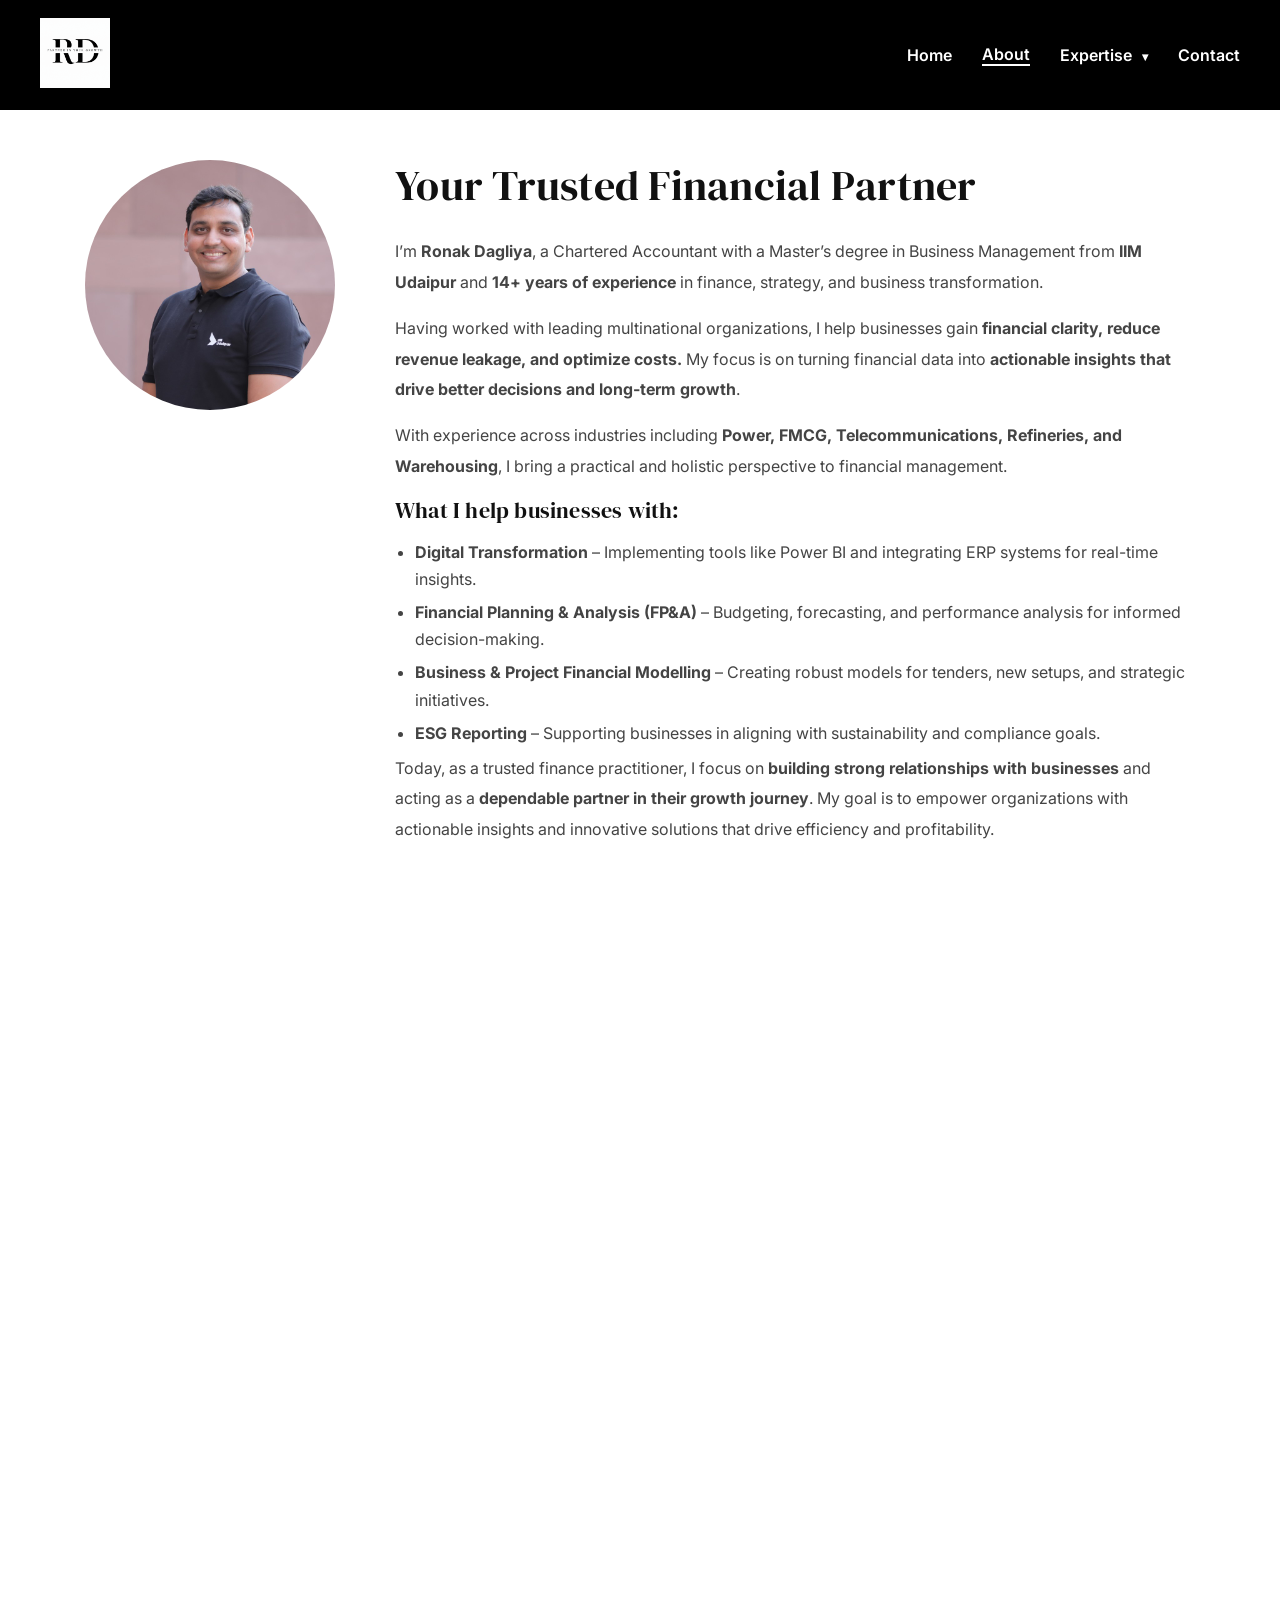
==== about.html @ 9974d331 "initial commit" ====
<!DOCTYPE html>
<html lang="en">
<head>
  <meta charset="UTF-8">

  <!-- Mobile responsiveness -->
  <meta name="viewport" content="width=device-width, initial-scale=1.0">

  <!-- Page Title -->
  <title>About Ronak Dagliya | Chartered Accountant</title>

  <!-- Meta Description -->
  <meta name="description" content="Learn more about Ronak Dagliya, a Chartered Accountant providing taxation, audit, compliance and financial advisory services for businesses and individuals.">

  <!-- Author -->
  <meta name="author" content="Ronak Dagliya">

  <!-- Search Engine Indexing -->
  <meta name="robots" content="index, follow">

  <!-- Open Graph (social media preview) -->
  <meta property="og:title" content="About Ronak Dagliya | Chartered Accountant">
  <meta property="og:description" content="Know more about Chartered Accountant Ronak Dagliya, his expertise, experience and professional financial advisory services.">
  <meta property="og:type" content="website">
  <meta property="og:url" content="https://caronakdagliya.com">
  <meta property="og:image" content="https://ronak-dagliya.netlify.app/logo.png">
  <meta property="og:image:width" content="1200">
  <meta property="og:image:height" content="630">

  <!-- Fonts -->
  <link href="https://fonts.googleapis.com/css2?family=DM+Serif+Display&family=Inter:wght@400;500;600&display=swap" rel="stylesheet">

  <!-- Page Styles -->
  <link rel="stylesheet" href="about.css">
</head>

<body>

<!-- NAVBAR -->
<nav class="navbar">
  <ul class="nav-list">
    <li class="brand">
      <a href="index.html"><img src="logo.png" alt="Logo"></a>
    </li>
    <li class="nav-item"><a href="index.html">Home</a></li>
    <li class="nav-item active">About</li>

    <li class="nav-item dropdown">
      <a href="expertise.html" class="dropdown-toggle">
        Expertise <span class="arrow">▾</span>
      </a>
      <ul class="dropdown-menu">
        <li><a href="BusinessDashboard.html">Business Dashboards</a></li>
        <li><a href="FinancialModelling.html">Financial Modelling</a></li>
        <li><a href="BusinessParterning.html">Business Partnering</a></li>
        <li><a href="BPO.html">Business Process Outsourcing</a></li>
        <li><a href="Project.html">Project Management</a></li>
      </ul>
    </li>

    <li class="nav-item"><a href="contact.html">Contact</a></li>
  </ul>
</nav>


<main class="container">

  <!-- ABOUT -->
  <section class="about-wrapper">
    <div class="about-photo">
      <img src="profilepic.jpg" alt="Profile">
    </div>

    <div class="about-text">
      <h2>Your Trusted Financial Partner</h2>
      <p>I’m <b>Ronak Dagliya</b>, a Chartered Accountant with a Master’s degree in Business Management from <b>IIM Udaipur</b> and <b>14+ years of experience</b> in finance, strategy, and business transformation.</p>
      <p>Having worked with leading multinational organizations, I help businesses gain <b>financial clarity, reduce revenue leakage, and optimize costs.</b> My focus is on turning financial data into <b>actionable insights that drive better decisions and long-term growth</b>.</p>
      <p>With experience across industries including <b>Power, FMCG, Telecommunications, Refineries, and Warehousing</b>, I bring a practical and holistic perspective to financial management.</p>
      <p></p>
      <h3>What I help businesses with:</h3>
      <ul class="about-list">
        <li><b>Digital Transformation</b> – Implementing tools like Power BI and integrating ERP systems for real-time insights.</li>
        <li><b>Financial Planning & Analysis (FP&A)</b> – Budgeting, forecasting, and performance analysis for informed decision-making.</li>
        <li><b>Business & Project Financial Modelling</b> – Creating robust models for tenders, new setups, and strategic initiatives.</li>
        <li><b>ESG Reporting</b> – Supporting businesses in aligning with sustainability and compliance goals.</li>
      </ul>
      <p>Today, as a trusted finance practitioner, I focus on <b>building strong relationships with businesses</b> and acting as a <b>dependable partner in their growth journey</b>. My goal is to empower organizations with actionable insights and innovative solutions that drive efficiency and profitability.</p>

    </div>
  </section>

  <!-- EDUCATION -->
<section class="journey-block">

<h2>Education</h2>

<div class="journey-cards">

<div class="journey-card">
<h3>Chartered Accountant</h3>
<span>2008 – 2011</span>
<p>Taxation, audit and accounting.</p>
</div>

<div class="journey-card">
<h3>MBA — IIM Udaipur</h3>
<span>2022-2024</span>
<p>Strategy, leadership and decision-making.</p>
</div>

<div class="journey-card">
<h3>CPA</h3>
<span>Ongoing</span>
<p>US taxation, auditing and accounting.</p>
</div>

<div class="journey-card">
<h3>Continuous Learning</h3>
<span>Ongoing</span>
<p>Upskilling in advisory, finance and digital tools.</p>
</div>

</div>

</section>


<!-- PROFESSIONAL JOURNEY -->
<section class="journey-block">

<h2>Professional Journey</h2>

<div class="journey-cards">

<div class="journey-card">
<h3>PwC</h3>
<span>Early Career: 2008 - 2012</span>
<p>Audits - Statutory, SOX, Foreign reportings</p>
</div>

<div class="journey-card">
<h3>L&T</h3>
<span>2012 - 2016</span>
<p>MIS, project management, AR, Treasury</p>
</div>

<div class="journey-card">
<h3>Secure Meters</h3>
<span>2016 - 2025</span>
<p>Business Partnering, MIS and Treasury</p>
</div>

<div class="journey-card">
<h3>BG Advisors</h3>
<span>Nov 2025 – Present</span>
<p>Partnered advisory practice supporting businesses</p>
</div>

</div>

</section>

</main>

<footer class="site-footer">
  <p>© 2026 Ronak Dagliya | Chartered Accountants</p>
  <p>Udaipur, Rajasthan</p>
</footer>


</body>
</html>
---- about.css ----
/* RESET */
* {
  margin: 0;
  padding: 0;
  box-sizing: border-box;
}

html, body {
  width: 100%;
  height: 100%;
  overflow-x: hidden;
}

body {
  display: flex;
  flex-direction: column;
  font-family: "Inter", sans-serif;
  background:#ffffff;
}


/* ================= TYPOGRAPHY ================= */

h1{
font-family:"DM Serif Display", serif;
font-weight:400;
letter-spacing:.3px;
line-height:1.15;
margin-bottom:18px;
}

h2{
font-family:"DM Serif Display", serif;
font-weight:400;
letter-spacing:.25px;
line-height:1.2;
font-size:32px;
margin-bottom:24px;
color:#111111;
}

h3{
font-family:"DM Serif Display", serif;
font-weight:400;
letter-spacing:.2px;
line-height:1.25;
font-size:22px;
margin-bottom:14px;
color:#111111;
}


/* NAVBAR */
.navbar {
  width: 100%;
  background: #000;
  position: sticky;
  top: 0;
  z-index: 9999;
}

.nav-list {
  width: 100%;
  display: flex;
  align-items: center;
  gap: 30px;
  padding: 18px 40px;
  list-style: none;
}

.brand { margin-right: auto; }
.brand img { height: 70px; }

.nav-item {
  color: #fff;
  font-weight: 600;
}

.nav-item a {
  color: inherit;
  text-decoration: none;
}

.nav-item.active {
  border-bottom: 2px solid #fff;
}


/* DROPDOWN */
.dropdown { position: relative; }

.arrow {
  margin-left: 6px;
  font-size: 12px;
  transition: transform 0.3s ease;
}

.dropdown-menu {
  position: absolute;
  top: 100%;
  left: 0;
  background: #000;
  list-style: none;
  padding: 8px 0;
  min-width: 260px;
  border-radius: 6px;
  box-shadow: 0 15px 40px rgba(0,0,0,0.4);
  opacity: 0;
  visibility: hidden;
  transform: translateY(10px);
  transition: all 0.25s ease;
}

.dropdown-menu li a {
  display: block;
  padding: 12px 20px;
  font-size: 13px;
  color: #fff;
}

.dropdown-menu li a:hover {
  background: rgba(255,255,255,0.1);
}

.dropdown:hover .dropdown-menu {
  opacity: 1;
  visibility: visible;
  transform: translateY(0);
}

.dropdown:hover .arrow {
  transform: rotate(180deg);
}


/* MAIN */
.container {
  flex: 1;
  width: 100%;
  max-width: 1250px;
  margin: auto;
  padding: 0 40px;
}


/* ABOUT */

.about-wrapper{
max-width:1150px;
margin:50px auto;
display:flex;
gap:60px;
align-items:flex-start;
padding:0 20px;
}

.about-photo{
flex-shrink:0;
}

.about-photo img{
width:250px;
height:250px;
border-radius:50%;
object-fit:cover;
}

.about-text h2{
font-size:42px;
margin-bottom:26px;
}

.about-text {
  flex: 1;
}

.about-text p {
  font-size: 16px;
  line-height: 1.9;
  color: #444;
  margin-bottom: 16px;
}

.about-list {
  margin-top: 12px;
  padding-left: 20px;
}

.about-list li {
  font-size: 16px;
  line-height: 1.7;
  color: #444;
  margin-bottom: 6px;
}


/* TIMELINE */

.journey-block {
  max-width: 950px;
  margin: 60px auto;
  text-align: center;
}

.timeline-loop {
  position: relative;
  min-height: 150px;
}

.step {
  position: absolute;
  inset: 0;
  opacity: 0;
  transform: translateX(40px);
  transition: all 0.6s ease;
  background: #fff;
  border-radius: 10px;
  padding: 18px;
}

.step.active {
  opacity: 1;
  transform: translateX(0);
  position: relative;
}

.step.left {
  transform: translateX(-40px);
}

.step h3 {
  font-size:20px;
}

.step span {
  font-size: 13px;
  color: #6B7280;
}


/* PROGRESS BARS */

.progress-bars {
  display: flex;
  justify-content: center;
  gap: 8px;
  margin-top: 14px;
}

.bar {
  width: 10px;
  height: 4px;
  background: #CBD5E1;
  border-radius: 3px;
  cursor: pointer;
  transition: all 0.3s ease;
}

.bar.active {
  background: #0B2C4D;
  width: 25px;
}


/* FOOTER */

.site-footer {
  width: 100%;
  background: #000;
  color: #fff;
  text-align: center;
  padding: 20px;
}


/* ================= JOURNEY CARDS ================= */

.journey-block{
max-width:1100px;
margin:60px auto;
padding:0 20px;
}

.journey-block h2{
text-align:center;
margin-bottom:30px;
}

.journey-cards{
display:flex;
justify-content:center;
gap:24px;
flex-wrap:wrap;
}

.journey-card{

background:#1f2937;

color:#ffffff;

padding:24px;

border-radius:12px;

width:230px;

text-align:center;

box-shadow:0 8px 20px rgba(0,0,0,0.25);

transition:transform 0.25s ease, box-shadow 0.25s ease;

}

.journey-card:hover{

transform:translateY(-6px);

box-shadow:0 14px 30px rgba(0,0,0,0.35);

}

.journey-card h3{

font-size:20px;
margin-bottom:8px;
color:#ffffff;

}

.journey-card span{

display:block;
font-size:13px;
color:#9CA3AF;
margin-bottom:10px;

}

.journey-card p{

font-size:14px;
line-height:1.6;
color:#E5E7EB;

}


/* ================= RESPONSIVE ================= */

@media (max-width: 900px){

.about-text h2{
font-size:34px;
}

h2{
font-size:28px;
}

h3{
font-size:20px;
}

}

@media (max-width: 600px){

.about-text h2{
font-size:28px;
}

h2{
font-size:24px;
}

h3{
font-size:18px;
}

}

@media (max-width: 420px){

.about-text h2{
font-size:24px;
}

h2{
font-size:22px;
}

}
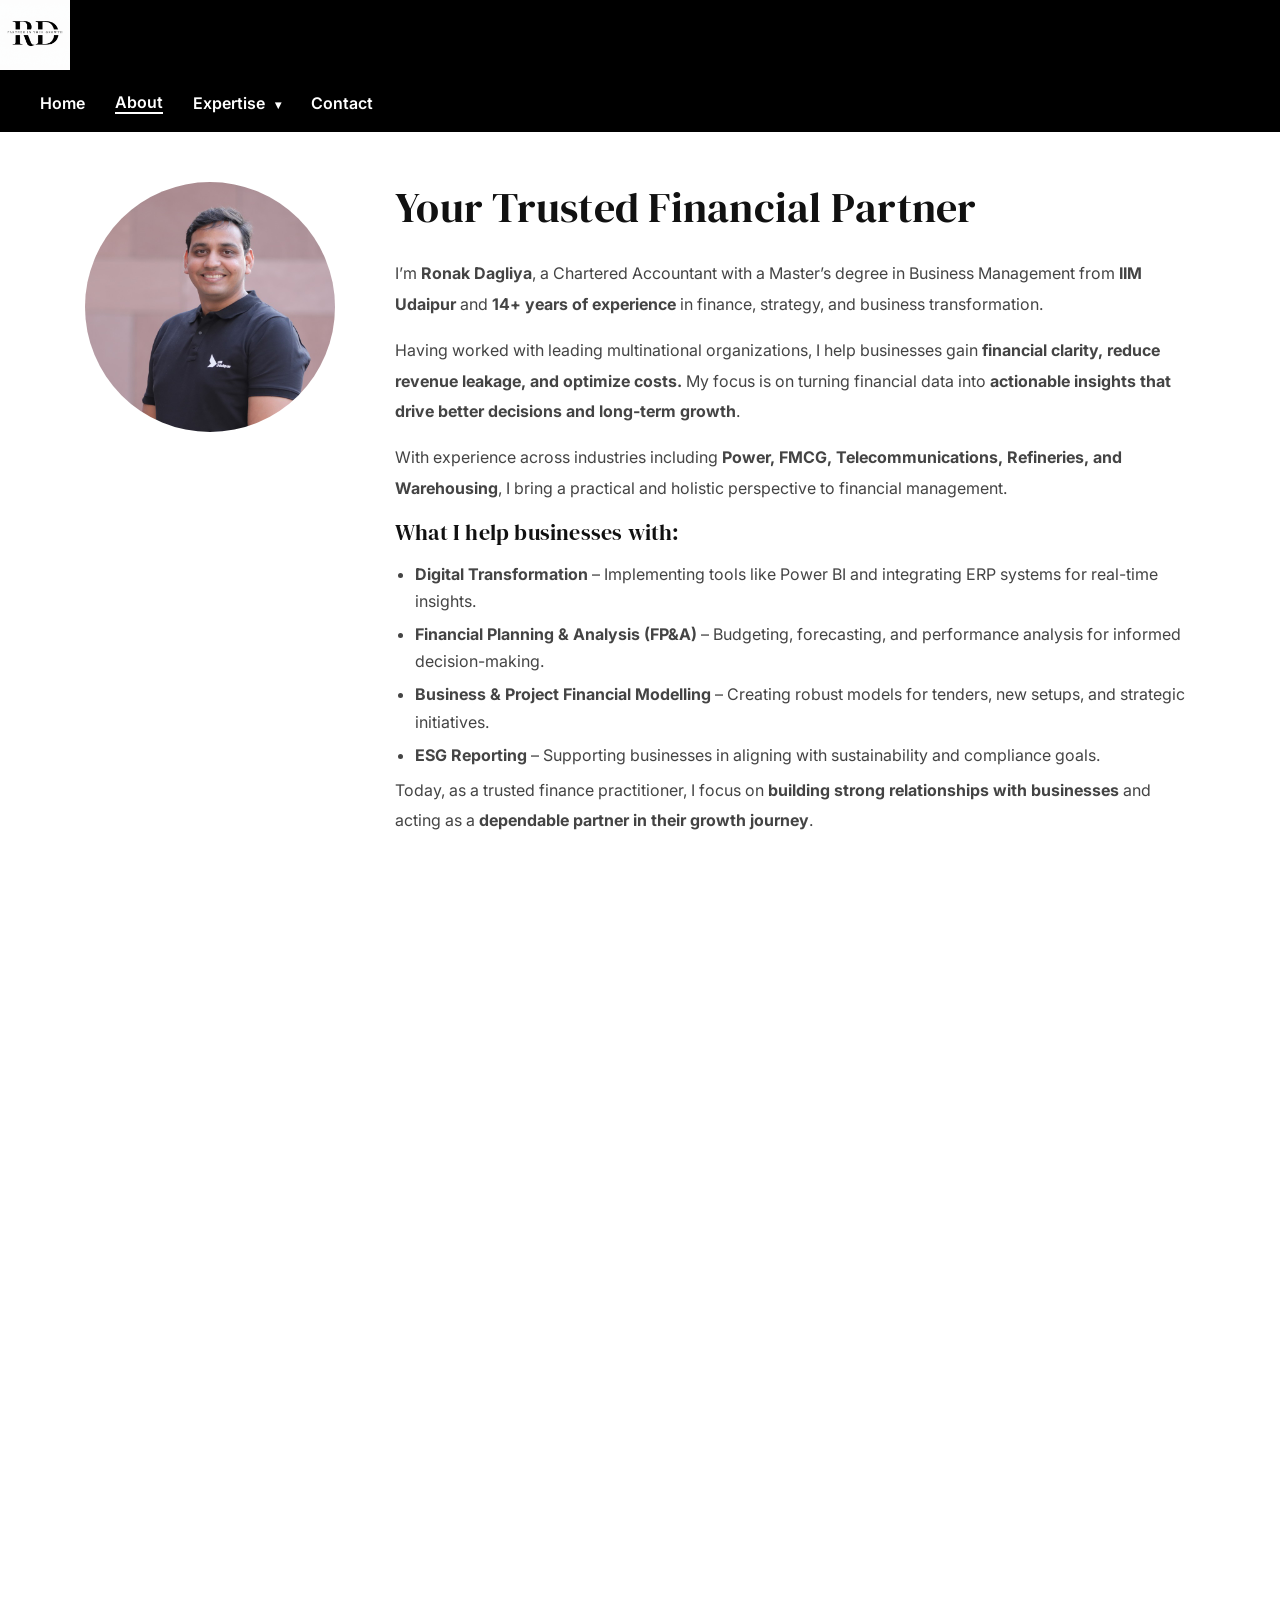
==== commit dfd422cb: "hamburger menu" ====
--- a/about.html
+++ b/about.html
@@ -3,34 +3,24 @@
 <head>
   <meta charset="UTF-8">
 
-  <!-- Mobile responsiveness -->
   <meta name="viewport" content="width=device-width, initial-scale=1.0">
 
-  <!-- Page Title -->
   <title>About Ronak Dagliya | Chartered Accountant</title>
 
-  <!-- Meta Description -->
   <meta name="description" content="Learn more about Ronak Dagliya, a Chartered Accountant providing taxation, audit, compliance and financial advisory services for businesses and individuals.">
 
-  <!-- Author -->
   <meta name="author" content="Ronak Dagliya">
 
-  <!-- Search Engine Indexing -->
   <meta name="robots" content="index, follow">
 
-  <!-- Open Graph (social media preview) -->
   <meta property="og:title" content="About Ronak Dagliya | Chartered Accountant">
   <meta property="og:description" content="Know more about Chartered Accountant Ronak Dagliya, his expertise, experience and professional financial advisory services.">
   <meta property="og:type" content="website">
   <meta property="og:url" content="https://caronakdagliya.com">
   <meta property="og:image" content="https://ronak-dagliya.netlify.app/logo.png">
-  <meta property="og:image:width" content="1200">
-  <meta property="og:image:height" content="630">
 
-  <!-- Fonts -->
   <link href="https://fonts.googleapis.com/css2?family=DM+Serif+Display&family=Inter:wght@400;500;600&display=swap" rel="stylesheet">
 
-  <!-- Page Styles -->
   <link rel="stylesheet" href="about.css">
 </head>
 
@@ -38,17 +28,26 @@
 
 <!-- NAVBAR -->
 <nav class="navbar">
-  <ul class="nav-list">
-    <li class="brand">
-      <a href="index.html"><img src="logo.png" alt="Logo"></a>
-    </li>
+
+  <!-- LOGO -->
+  <div class="brand">
+    <a href="index.html"><img src="logo.png" alt="Logo"></a>
+  </div>
+
+  <!-- HAMBURGER -->
+  <div class="menu-toggle" onclick="toggleMenu()">☰</div>
+
+  <!-- NAV ITEMS -->
+  <ul class="nav-list" id="navMenu">
+
     <li class="nav-item"><a href="index.html">Home</a></li>
     <li class="nav-item active">About</li>
 
     <li class="nav-item dropdown">
-      <a href="expertise.html" class="dropdown-toggle">
+      <a href="expertise.html">
         Expertise <span class="arrow">▾</span>
       </a>
+
       <ul class="dropdown-menu">
         <li><a href="BusinessDashboard.html">Business Dashboards</a></li>
         <li><a href="FinancialModelling.html">Financial Modelling</a></li>
@@ -59,6 +58,7 @@
     </li>
 
     <li class="nav-item"><a href="contact.html">Contact</a></li>
+
   </ul>
 </nav>
 
@@ -73,94 +73,99 @@
 
     <div class="about-text">
       <h2>Your Trusted Financial Partner</h2>
+
       <p>I’m <b>Ronak Dagliya</b>, a Chartered Accountant with a Master’s degree in Business Management from <b>IIM Udaipur</b> and <b>14+ years of experience</b> in finance, strategy, and business transformation.</p>
+
       <p>Having worked with leading multinational organizations, I help businesses gain <b>financial clarity, reduce revenue leakage, and optimize costs.</b> My focus is on turning financial data into <b>actionable insights that drive better decisions and long-term growth</b>.</p>
+
       <p>With experience across industries including <b>Power, FMCG, Telecommunications, Refineries, and Warehousing</b>, I bring a practical and holistic perspective to financial management.</p>
-      <p></p>
+
       <h3>What I help businesses with:</h3>
+
       <ul class="about-list">
         <li><b>Digital Transformation</b> – Implementing tools like Power BI and integrating ERP systems for real-time insights.</li>
         <li><b>Financial Planning & Analysis (FP&A)</b> – Budgeting, forecasting, and performance analysis for informed decision-making.</li>
         <li><b>Business & Project Financial Modelling</b> – Creating robust models for tenders, new setups, and strategic initiatives.</li>
         <li><b>ESG Reporting</b> – Supporting businesses in aligning with sustainability and compliance goals.</li>
       </ul>
-      <p>Today, as a trusted finance practitioner, I focus on <b>building strong relationships with businesses</b> and acting as a <b>dependable partner in their growth journey</b>. My goal is to empower organizations with actionable insights and innovative solutions that drive efficiency and profitability.</p>
+
+      <p>Today, as a trusted finance practitioner, I focus on <b>building strong relationships with businesses</b> and acting as a <b>dependable partner in their growth journey</b>.</p>
 
     </div>
   </section>
 
+
   <!-- EDUCATION -->
-<section class="journey-block">
+  <section class="journey-block">
+    <h2>Education</h2>
 
-<h2>Education</h2>
+    <div class="journey-cards">
 
-<div class="journey-cards">
+      <div class="journey-card">
+        <h3>Chartered Accountant</h3>
+        <span>2008 – 2011</span>
+        <p>Taxation, audit and accounting.</p>
+      </div>
 
-<div class="journey-card">
-<h3>Chartered Accountant</h3>
-<span>2008 – 2011</span>
-<p>Taxation, audit and accounting.</p>
-</div>
+      <div class="journey-card">
+        <h3>MBA — IIM Udaipur</h3>
+        <span>2022-2024</span>
+        <p>Strategy, leadership and decision-making.</p>
+      </div>
 
-<div class="journey-card">
-<h3>MBA — IIM Udaipur</h3>
-<span>2022-2024</span>
-<p>Strategy, leadership and decision-making.</p>
-</div>
+      <div class="journey-card">
+        <h3>CPA</h3>
+        <span>Ongoing</span>
+        <p>US taxation, auditing and accounting.</p>
+      </div>
 
-<div class="journey-card">
-<h3>CPA</h3>
-<span>Ongoing</span>
-<p>US taxation, auditing and accounting.</p>
-</div>
+      <div class="journey-card">
+        <h3>Continuous Learning</h3>
+        <span>Ongoing</span>
+        <p>Upskilling in advisory, finance and digital tools.</p>
+      </div>
 
-<div class="journey-card">
-<h3>Continuous Learning</h3>
-<span>Ongoing</span>
-<p>Upskilling in advisory, finance and digital tools.</p>
-</div>
-
-</div>
-
-</section>
+    </div>
+  </section>
 
 
-<!-- PROFESSIONAL JOURNEY -->
-<section class="journey-block">
+  <!-- PROFESSIONAL JOURNEY -->
+  <section class="journey-block">
 
-<h2>Professional Journey</h2>
+    <h2>Professional Journey</h2>
 
-<div class="journey-cards">
+    <div class="journey-cards">
 
-<div class="journey-card">
-<h3>PwC</h3>
-<span>Early Career: 2008 - 2012</span>
-<p>Audits - Statutory, SOX, Foreign reportings</p>
-</div>
+      <div class="journey-card">
+        <h3>PwC</h3>
+        <span>Early Career: 2008 - 2012</span>
+        <p>Audits - Statutory, SOX, Foreign reportings</p>
+      </div>
 
-<div class="journey-card">
-<h3>L&T</h3>
-<span>2012 - 2016</span>
-<p>MIS, project management, AR, Treasury</p>
-</div>
+      <div class="journey-card">
+        <h3>L&T</h3>
+        <span>2012 - 2016</span>
+        <p>MIS, project management, AR, Treasury</p>
+      </div>
 
-<div class="journey-card">
-<h3>Secure Meters</h3>
-<span>2016 - 2025</span>
-<p>Business Partnering, MIS and Treasury</p>
-</div>
+      <div class="journey-card">
+        <h3>Secure Meters</h3>
+        <span>2016 - 2025</span>
+        <p>Business Partnering, MIS and Treasury</p>
+      </div>
 
-<div class="journey-card">
-<h3>BG Advisors</h3>
-<span>Nov 2025 – Present</span>
-<p>Partnered advisory practice supporting businesses</p>
-</div>
+      <div class="journey-card">
+        <h3>BG Advisors</h3>
+        <span>Nov 2025 – Present</span>
+        <p>Partnered advisory practice supporting businesses</p>
+      </div>
 
-</div>
+    </div>
 
-</section>
+  </section>
 
 </main>
+
 
 <footer class="site-footer">
   <p>© 2026 Ronak Dagliya | Chartered Accountants</p>
@@ -168,5 +173,12 @@
 </footer>
 
 
+<!-- JS -->
+<script>
+function toggleMenu(){
+  document.getElementById("navMenu").classList.toggle("active");
+}
+</script>
+
 </body>
-</html>
+</html>
--- a/about.css
+++ b/about.css
@@ -391,4 +391,94 @@
 font-size:22px;
 }
 
+}
+
+@media (max-width: 768px) {
+
+  .about-wrapper {
+    flex-direction: column;
+    align-items: center;
+    text-align: center;
+  }
+
+  .about-photo img {
+    width: 180px;
+    height: 180px;
+  }
+
+  .about-text {
+    width: 100%;
+  }
+
+}
+
+/* =========================
+MOBILE HAMBURGER MENU (SAFE)
+========================= */
+
+@media (max-width:768px){
+
+/* navbar stays same height */
+.navbar{
+position:relative;
+}
+
+/* show hamburger */
+.menu-toggle{
+display:block;
+position:absolute;
+right:20px;
+top:50%;
+transform:translateY(-50%);
+font-size:26px;
+color:#fff;
+cursor:pointer;
+}
+
+/* hide menu initially */
+.nav-list{
+display:none;
+flex-direction:column;
+background:#000;
+position:absolute;
+top:100%;
+left:0;
+width:100%;
+padding:20px 0;
+text-align:center;
+}
+
+/* show on click */
+.nav-list.active{
+display:flex;
+}
+
+/* keep spacing clean */
+.nav-item{
+width:100%;
+padding:10px 0;
+}
+
+/* disable hover dropdown on mobile */
+.dropdown:hover .dropdown-menu{
+display:none;
+}
+
+/* hide submenu (we’ll fix later if needed) */
+.dropdown-menu{
+display:none;
+}
+
+}
+
+.menu-toggle{
+display:none;
+}
+
+@media (max-width:768px){
+
+.menu-toggle{
+display:block;
+}
+
 }
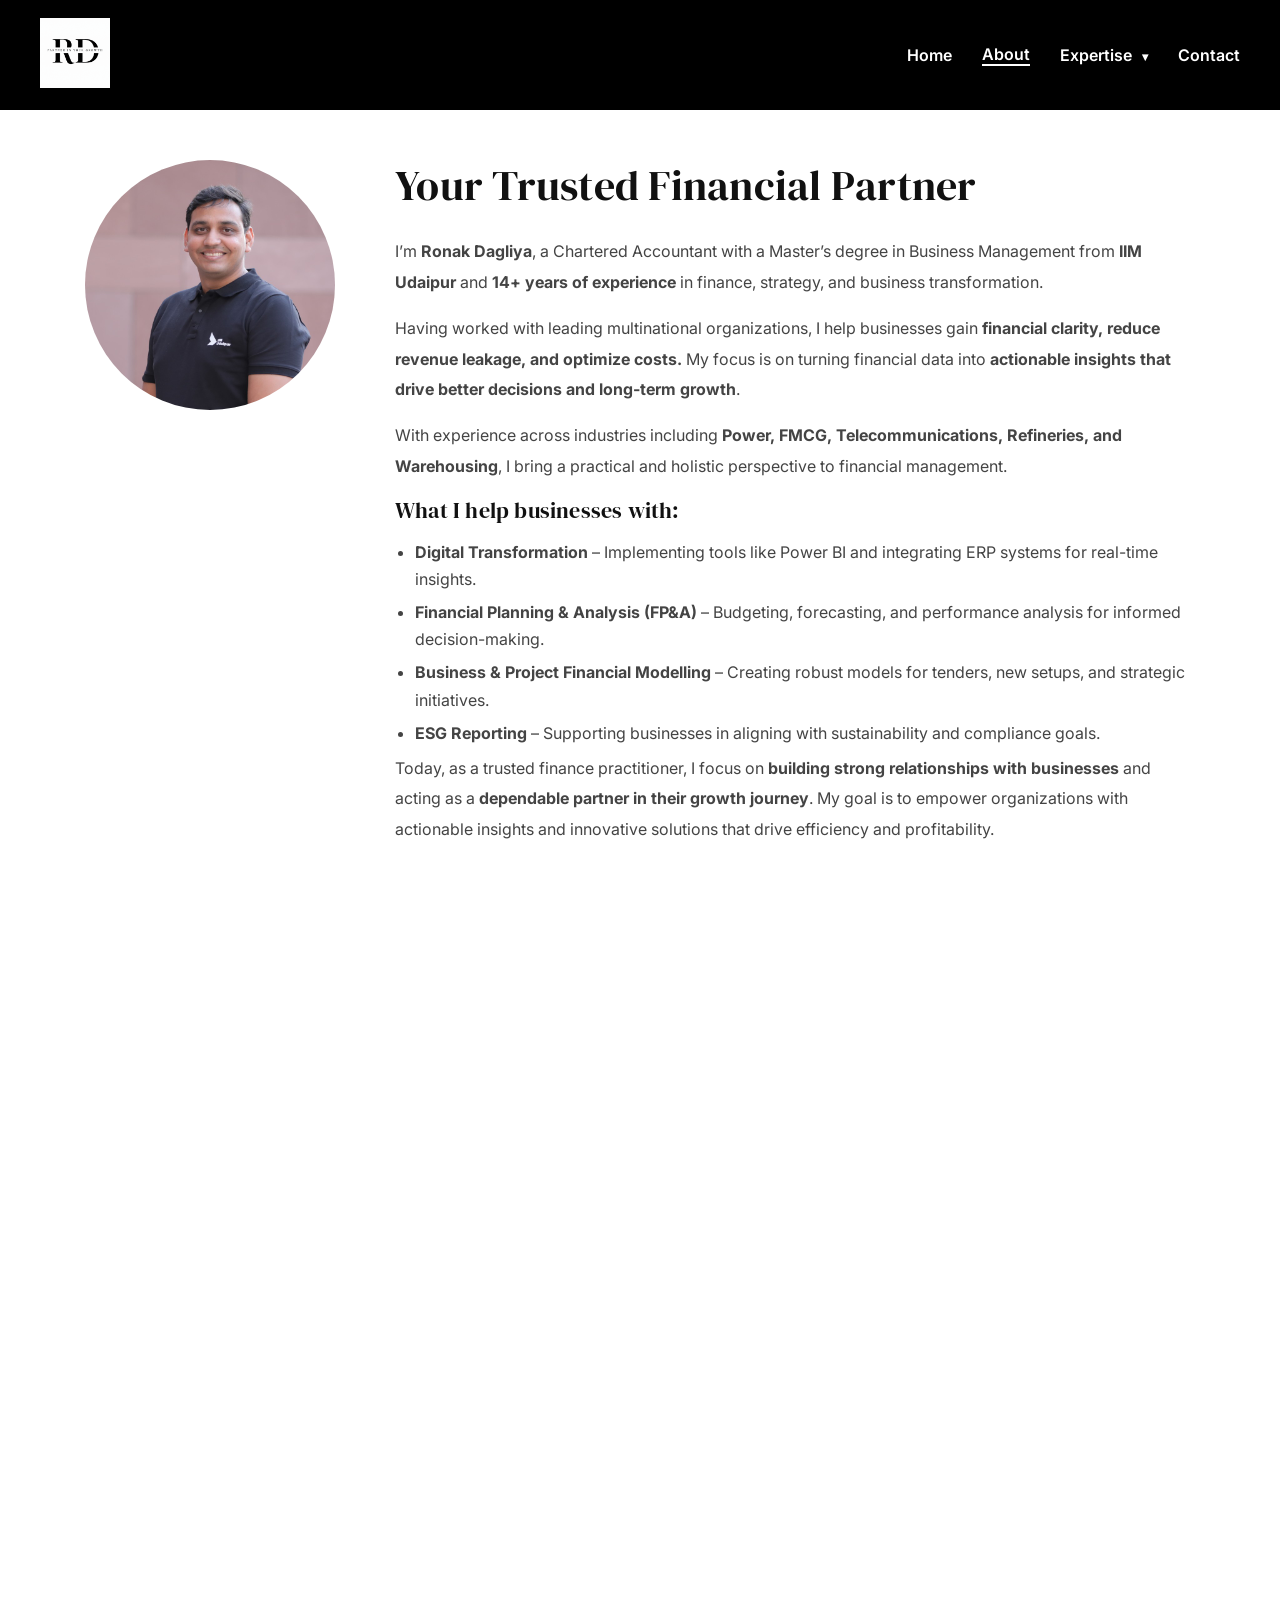
==== commit 877db78a: "hamburger menu applied in monile resolution" ====
--- a/about.html
+++ b/about.html
@@ -3,24 +3,34 @@
 <head>
   <meta charset="UTF-8">
 
+  <!-- Mobile responsiveness -->
   <meta name="viewport" content="width=device-width, initial-scale=1.0">
 
+  <!-- Page Title -->
   <title>About Ronak Dagliya | Chartered Accountant</title>
 
+  <!-- Meta Description -->
   <meta name="description" content="Learn more about Ronak Dagliya, a Chartered Accountant providing taxation, audit, compliance and financial advisory services for businesses and individuals.">
 
+  <!-- Author -->
   <meta name="author" content="Ronak Dagliya">
 
+  <!-- Search Engine Indexing -->
   <meta name="robots" content="index, follow">
 
+  <!-- Open Graph (social media preview) -->
   <meta property="og:title" content="About Ronak Dagliya | Chartered Accountant">
   <meta property="og:description" content="Know more about Chartered Accountant Ronak Dagliya, his expertise, experience and professional financial advisory services.">
   <meta property="og:type" content="website">
   <meta property="og:url" content="https://caronakdagliya.com">
   <meta property="og:image" content="https://ronak-dagliya.netlify.app/logo.png">
+  <meta property="og:image:width" content="1200">
+  <meta property="og:image:height" content="630">
 
+  <!-- Fonts -->
   <link href="https://fonts.googleapis.com/css2?family=DM+Serif+Display&family=Inter:wght@400;500;600&display=swap" rel="stylesheet">
 
+  <!-- Page Styles -->
   <link rel="stylesheet" href="about.css">
 </head>
 
@@ -28,26 +38,17 @@
 
 <!-- NAVBAR -->
 <nav class="navbar">
-
-  <!-- LOGO -->
-  <div class="brand">
-    <a href="index.html"><img src="logo.png" alt="Logo"></a>
-  </div>
-
-  <!-- HAMBURGER -->
-  <div class="menu-toggle" onclick="toggleMenu()">☰</div>
-
-  <!-- NAV ITEMS -->
   <ul class="nav-list" id="navMenu">
-
+    <li class="brand">
+      <a href="index.html"><img src="logo.png" alt="Logo"></a>
+    </li>
     <li class="nav-item"><a href="index.html">Home</a></li>
     <li class="nav-item active">About</li>
 
     <li class="nav-item dropdown">
-      <a href="expertise.html">
+      <a href="expertise.html" class="dropdown-toggle">
         Expertise <span class="arrow">▾</span>
       </a>
-
       <ul class="dropdown-menu">
         <li><a href="BusinessDashboard.html">Business Dashboards</a></li>
         <li><a href="FinancialModelling.html">Financial Modelling</a></li>
@@ -58,8 +59,8 @@
     </li>
 
     <li class="nav-item"><a href="contact.html">Contact</a></li>
-
   </ul>
+  <div class="menu-toggle" onclick="toggleMenu()">☰</div>
 </nav>
 
 
@@ -73,112 +74,105 @@
 
     <div class="about-text">
       <h2>Your Trusted Financial Partner</h2>
-
       <p>I’m <b>Ronak Dagliya</b>, a Chartered Accountant with a Master’s degree in Business Management from <b>IIM Udaipur</b> and <b>14+ years of experience</b> in finance, strategy, and business transformation.</p>
-
       <p>Having worked with leading multinational organizations, I help businesses gain <b>financial clarity, reduce revenue leakage, and optimize costs.</b> My focus is on turning financial data into <b>actionable insights that drive better decisions and long-term growth</b>.</p>
-
       <p>With experience across industries including <b>Power, FMCG, Telecommunications, Refineries, and Warehousing</b>, I bring a practical and holistic perspective to financial management.</p>
-
+      <p></p>
       <h3>What I help businesses with:</h3>
-
       <ul class="about-list">
         <li><b>Digital Transformation</b> – Implementing tools like Power BI and integrating ERP systems for real-time insights.</li>
         <li><b>Financial Planning & Analysis (FP&A)</b> – Budgeting, forecasting, and performance analysis for informed decision-making.</li>
         <li><b>Business & Project Financial Modelling</b> – Creating robust models for tenders, new setups, and strategic initiatives.</li>
         <li><b>ESG Reporting</b> – Supporting businesses in aligning with sustainability and compliance goals.</li>
       </ul>
-
-      <p>Today, as a trusted finance practitioner, I focus on <b>building strong relationships with businesses</b> and acting as a <b>dependable partner in their growth journey</b>.</p>
+      <p>Today, as a trusted finance practitioner, I focus on <b>building strong relationships with businesses</b> and acting as a <b>dependable partner in their growth journey</b>. My goal is to empower organizations with actionable insights and innovative solutions that drive efficiency and profitability.</p>
 
     </div>
   </section>
 
+  <!-- EDUCATION -->
+<section class="journey-block">
 
-  <!-- EDUCATION -->
-  <section class="journey-block">
-    <h2>Education</h2>
+<h2>Education</h2>
 
-    <div class="journey-cards">
+<div class="journey-cards">
 
-      <div class="journey-card">
-        <h3>Chartered Accountant</h3>
-        <span>2008 – 2011</span>
-        <p>Taxation, audit and accounting.</p>
-      </div>
+<div class="journey-card">
+<h3>Chartered Accountant</h3>
+<span>2008 – 2011</span>
+<p>Taxation, audit and accounting.</p>
+</div>
 
-      <div class="journey-card">
-        <h3>MBA — IIM Udaipur</h3>
-        <span>2022-2024</span>
-        <p>Strategy, leadership and decision-making.</p>
-      </div>
+<div class="journey-card">
+<h3>MBA — IIM Udaipur</h3>
+<span>2022-2024</span>
+<p>Strategy, leadership and decision-making.</p>
+</div>
 
-      <div class="journey-card">
-        <h3>CPA</h3>
-        <span>Ongoing</span>
-        <p>US taxation, auditing and accounting.</p>
-      </div>
+<div class="journey-card">
+<h3>CPA</h3>
+<span>Ongoing</span>
+<p>US taxation, auditing and accounting.</p>
+</div>
 
-      <div class="journey-card">
-        <h3>Continuous Learning</h3>
-        <span>Ongoing</span>
-        <p>Upskilling in advisory, finance and digital tools.</p>
-      </div>
+<div class="journey-card">
+<h3>Continuous Learning</h3>
+<span>Ongoing</span>
+<p>Upskilling in advisory, finance and digital tools.</p>
+</div>
 
-    </div>
-  </section>
+</div>
+
+</section>
 
 
-  <!-- PROFESSIONAL JOURNEY -->
-  <section class="journey-block">
+<!-- PROFESSIONAL JOURNEY -->
+<section class="journey-block">
 
-    <h2>Professional Journey</h2>
+<h2>Professional Journey</h2>
 
-    <div class="journey-cards">
+<div class="journey-cards">
 
-      <div class="journey-card">
-        <h3>PwC</h3>
-        <span>Early Career: 2008 - 2012</span>
-        <p>Audits - Statutory, SOX, Foreign reportings</p>
-      </div>
+<div class="journey-card">
+<h3>PwC</h3>
+<span>Early Career: 2008 - 2012</span>
+<p>Audits - Statutory, SOX, Foreign reportings</p>
+</div>
 
-      <div class="journey-card">
-        <h3>L&T</h3>
-        <span>2012 - 2016</span>
-        <p>MIS, project management, AR, Treasury</p>
-      </div>
+<div class="journey-card">
+<h3>L&T</h3>
+<span>2012 - 2016</span>
+<p>MIS, project management, AR, Treasury</p>
+</div>
 
-      <div class="journey-card">
-        <h3>Secure Meters</h3>
-        <span>2016 - 2025</span>
-        <p>Business Partnering, MIS and Treasury</p>
-      </div>
+<div class="journey-card">
+<h3>Secure Meters</h3>
+<span>2016 - 2025</span>
+<p>Business Partnering, MIS and Treasury</p>
+</div>
 
-      <div class="journey-card">
-        <h3>BG Advisors</h3>
-        <span>Nov 2025 – Present</span>
-        <p>Partnered advisory practice supporting businesses</p>
-      </div>
+<div class="journey-card">
+<h3>BG Advisors</h3>
+<span>Nov 2025 – Present</span>
+<p>Partnered advisory practice supporting businesses</p>
+</div>
 
-    </div>
+</div>
 
-  </section>
+</section>
 
 </main>
-
 
 <footer class="site-footer">
   <p>© 2026 Ronak Dagliya | Chartered Accountants</p>
   <p>Udaipur, Rajasthan</p>
 </footer>
 
-
-<!-- JS -->
 <script>
 function toggleMenu(){
-  document.getElementById("navMenu").classList.toggle("active");
+  document.getElementById("navMenu").classList.toggle("mobile-open");
 }
 </script>
 
 </body>
-</html>+</html>
--- a/about.css
+++ b/about.css
@@ -481,4 +481,56 @@
 display:block;
 }
 
+}
+
+/* =========================
+SAFE MOBILE HAMBURGER
+(NO DESKTOP IMPACT)
+========================= */
+
+.menu-toggle{
+display:none;
+}
+
+/* MOBILE ONLY */
+@media (max-width:768px){
+
+/* show hamburger */
+.menu-toggle{
+display:block;
+position:absolute;
+right:20px;
+top:50%;
+transform:translateY(-50%);
+font-size:26px;
+color:#fff;
+cursor:pointer;
+z-index:10000;
+}
+
+/* hide menu initially */
+.nav-list{
+display:none !important;
+}
+
+/* show when active */
+.nav-list.mobile-open{
+display:flex !important;
+flex-direction:column;
+position:absolute;
+top:100%;
+left:0;
+width:100%;
+background:#000;
+padding:20px 0;
+text-align:center;
+z-index:9999;
+}
+
+/* spacing */
+.nav-item{
+padding:10px 0;
+width:100%;
+}
+
 }
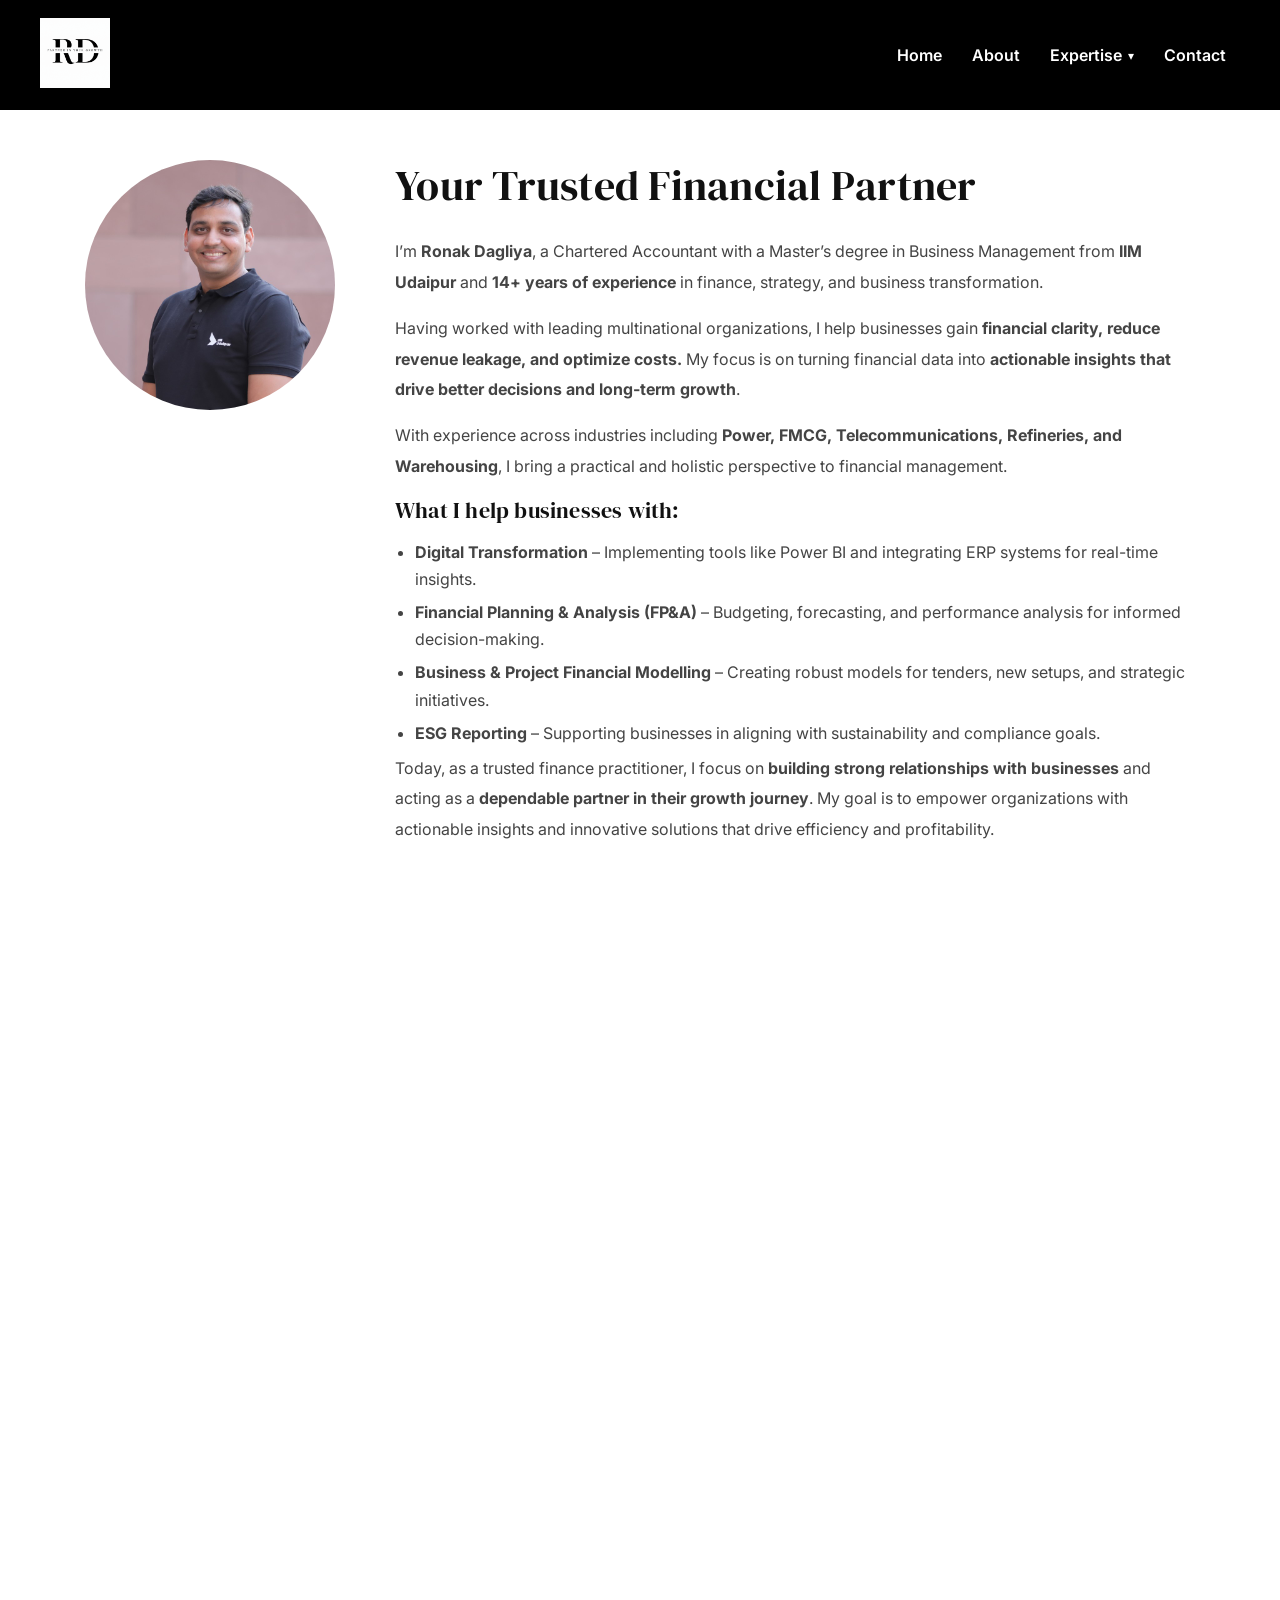
==== commit 56bc491b: "its ready" ====
--- a/about.html
+++ b/about.html
@@ -37,18 +37,32 @@
 <body>
 
 <!-- NAVBAR -->
+<!-- NAVBAR -->
 <nav class="navbar">
+
+  <!-- LOGO OUTSIDE (same as homepage) -->
+  <div class="brand">
+    <a href="index.html"><img src="logo.png" alt="Logo"></a>
+  </div>
+
   <ul class="nav-list" id="navMenu">
-    <li class="brand">
-      <a href="index.html"><img src="logo.png" alt="Logo"></a>
+
+    <li class="nav-item"><a href="index.html">Home</a></li>
+
+    <!-- FIXED ABOUT -->
+    <li class="nav-item active">
+      <a href="about.html">About</a>
     </li>
-    <li class="nav-item"><a href="index.html">Home</a></li>
-    <li class="nav-item active">About</li>
-
+
+    <!-- EXACT HOMEPAGE STRUCTURE -->
     <li class="nav-item dropdown">
-      <a href="expertise.html" class="dropdown-toggle">
-        Expertise <span class="arrow">▾</span>
+
+      <a href="expertise.html" class="expertise-link">
+        Expertise
       </a>
+
+      <span class="arrow expertise-toggle">▾</span>
+
       <ul class="dropdown-menu">
         <li><a href="BusinessDashboard.html">Business Dashboards</a></li>
         <li><a href="FinancialModelling.html">Financial Modelling</a></li>
@@ -56,11 +70,15 @@
         <li><a href="BPO.html">Business Process Outsourcing</a></li>
         <li><a href="Project.html">Project Management</a></li>
       </ul>
+
     </li>
 
     <li class="nav-item"><a href="contact.html">Contact</a></li>
+
   </ul>
-  <div class="menu-toggle" onclick="toggleMenu()">☰</div>
+
+  <div class="menu-toggle">☰</div>
+
 </nav>
 
 
@@ -169,9 +187,27 @@
 </footer>
 
 <script>
-function toggleMenu(){
-  document.getElementById("navMenu").classList.toggle("mobile-open");
-}
+const toggle = document.querySelector(".menu-toggle");
+const nav = document.querySelector(".nav-list");
+
+toggle.addEventListener("click", () => {
+    nav.classList.toggle("mobile-open");
+});
+
+// dropdown arrow click
+document.querySelectorAll(".expertise-toggle").forEach(arrow => {
+    arrow.addEventListener("click", function(e) {
+
+        if(window.innerWidth <= 768){
+            e.preventDefault();
+            e.stopPropagation();
+
+            const dropdown = this.closest(".dropdown");
+            dropdown.classList.toggle("open");
+        }
+
+    });
+});
 </script>
 
 </body>
--- a/about.css
+++ b/about.css
@@ -51,48 +51,80 @@
 
 
 /* NAVBAR */
+
 .navbar {
   width: 100%;
   background: #000;
   position: sticky;
   top: 0;
   z-index: 9999;
+
+  height:110px;
+  min-height:110px;   /* ADD THIS */
+  display:flex;
+  align-items:center;
+  padding: 0 40px;
+}
+
+/* LOGO */
+.brand{
+  margin-right:auto;
+  
+}
+
+.brand img{
+  height:70px;
+  width: auto;
+}
+
+/* MENU */
+.nav-item{
+  display:flex;
+  align-items:center;
 }
 
 .nav-list {
-  width: 100%;
+  display:flex;
+  align-items:center;
+  gap:30px;
+  list-style:none;
+}
+
+/* ITEMS */
+
+
+/* LINKS */
+.nav-item a {
+  color: #fff;
+  text-decoration: none;
+  font-weight: 600;
+}
+
+.nav-item a:hover{
+color:#e5e7eb;
+}
+
+/* REMOVE UNDERLINE */
+.nav-item.active{
+  border-bottom:none;
+}
+
+
+/* DROPDOWN */
+.dropdown { 
+  position: relative;
   display: flex;
   align-items: center;
-  gap: 30px;
-  padding: 18px 40px;
-  list-style: none;
-}
-
-.brand { margin-right: auto; }
-.brand img { height: 70px; }
-
-.nav-item {
-  color: #fff;
-  font-weight: 600;
-}
-
-.nav-item a {
-  color: inherit;
-  text-decoration: none;
-}
-
-.nav-item.active {
-  border-bottom: 2px solid #fff;
-}
-
-
-/* DROPDOWN */
-.dropdown { position: relative; }
+ }
 
 .arrow {
   margin-left: 6px;
   font-size: 12px;
-  transition: transform 0.3s ease;
+  cursor:pointer;
+  display:inline-block;
+  color:#fff;
+  
+
 }
 
 .dropdown-menu {
@@ -109,6 +141,8 @@
   visibility: hidden;
   transform: translateY(10px);
   transition: all 0.25s ease;
+  pointer-events:none;
+  z-index:2000;
 }
 
 .dropdown-menu li a {
@@ -116,16 +150,18 @@
   padding: 12px 20px;
   font-size: 13px;
   color: #fff;
+  white-space:nowrap;
 }
 
 .dropdown-menu li a:hover {
-  background: rgba(255,255,255,0.1);
+  background: rgba(255,255,255,0.12);
 }
 
 .dropdown:hover .dropdown-menu {
   opacity: 1;
   visibility: visible;
   transform: translateY(0);
+  pointer-events:auto;
 }
 
 .dropdown:hover .arrow {
@@ -346,6 +382,10 @@
 
 }
 
+.navbar{
+  height: 110px;
+}
+
 
 /* ================= RESPONSIVE ================= */
 
@@ -393,144 +433,143 @@
 
 }
 
-@media (max-width: 768px) {
-
-  .about-wrapper {
-    flex-direction: column;
-    align-items: center;
-    text-align: center;
+
+@media (max-width:768px){
+
+.navbar{
+  position:relative;
+  height:70px;
+  min-height:70px;   /* ADD THIS */
+  padding:0 20px;
+  display:flex;
+  align-items:center;
+}
+/* LOGO */
+.brand{
+  position:absolute;
+  left:15px;
+  top:50%;
+  transform:translateY(-50%);
+  z-index:10001;
+}
+
+.brand img{
+  height:50px;
+}
+
+/* HAMBURGER */
+.menu-toggle{
+  display:flex;
+  position:absolute;
+  right:20px;
+  top:50%;
+  transform:translateY(-50%);
+  font-size:26px;
+  color:#fff;
+  cursor:pointer;
+  z-index:10002;
+
+  width:40px;
+  height:40px;
+  align-items:center;
+  justify-content:center;
+}
+
+/* MENU */
+.nav-list{
+  display:none;
+  flex-direction:column;
+
+  position:absolute;
+  top:70px; /* matches navbar height */
+  left:0;
+  width:100%;
+
+  background:#000;
+  padding:20px 0 10px;
+  z-index:10000;
+}
+
+.nav-list.mobile-open{
+  display:flex;
+}
+
+/* ITEMS */
+.nav-item{
+  width:100%;
+  text-align:center;
+  margin:8px 0;
+}
+
+/* LINKS */
+.nav-item a{
+  display:block;
+  width:100%;
+  padding:10px 0;
+  color:#fff;
+}
+
+/* DROPDOWN */
+.dropdown{
+    display:flex;              /* ADD */
+    justify-content:center;    /* ADD */
+    align-items:center;        /* ADD */
+    gap:3px;                   /* OPTIONAL spacing */
   }
 
-  .about-photo img {
-    width: 180px;
-    height: 180px;
+/* TEXT + ARROW */
+.dropdown .expertise-link,
+.dropdown .arrow{
+  display:inline-block;
+  vertical-align:middle;
+}
+
+.dropdown .expertise-link{
+  width:auto;
+  padding:10px 6px;
+}
+
+/* ARROW */
+.arrow{
+  color:#fff;
+  font-size:14px;
+  padding:6px;
+  cursor:pointer;
+}
+
+/* DROPDOWN MENU */
+.dropdown-menu{
+  display:none;
+  width:100%;
+  background:#111;
+  padding:5px 0;
+}
+
+.dropdown.open .dropdown-menu{
+  display:block;
+}
+
+/* ITEMS */
+.dropdown-menu li{
+  list-style:none;
+}
+
+.dropdown-menu li a{
+  display:block;
+  padding:10px 0;
+  color:#fff;
+  font-size:14px;
+}
+
+.about-wrapper{
+    flex-direction: column;   /* ADD THIS */
+    align-items: center;      /* OPTIONAL: centers image nicely */
+    text-align: left;         /* keeps text readable */
   }
 
-  .about-text {
-    width: 100%;
+  .about-photo img{
+    width:200px;              /* OPTIONAL: better fit for mobile */
+    height:200px;
   }
 
-}
-
-/* =========================
-MOBILE HAMBURGER MENU (SAFE)
-========================= */
-
-@media (max-width:768px){
-
-/* navbar stays same height */
-.navbar{
-position:relative;
-}
-
-/* show hamburger */
-.menu-toggle{
-display:block;
-position:absolute;
-right:20px;
-top:50%;
-transform:translateY(-50%);
-font-size:26px;
-color:#fff;
-cursor:pointer;
-}
-
-/* hide menu initially */
-.nav-list{
-display:none;
-flex-direction:column;
-background:#000;
-position:absolute;
-top:100%;
-left:0;
-width:100%;
-padding:20px 0;
-text-align:center;
-}
-
-/* show on click */
-.nav-list.active{
-display:flex;
-}
-
-/* keep spacing clean */
-.nav-item{
-width:100%;
-padding:10px 0;
-}
-
-/* disable hover dropdown on mobile */
-.dropdown:hover .dropdown-menu{
-display:none;
-}
-
-/* hide submenu (we’ll fix later if needed) */
-.dropdown-menu{
-display:none;
-}
-
-}
-
-.menu-toggle{
-display:none;
-}
-
-@media (max-width:768px){
-
-.menu-toggle{
-display:block;
-}
-
-}
-
-/* =========================
-SAFE MOBILE HAMBURGER
-(NO DESKTOP IMPACT)
-========================= */
-
-.menu-toggle{
-display:none;
-}
-
-/* MOBILE ONLY */
-@media (max-width:768px){
-
-/* show hamburger */
-.menu-toggle{
-display:block;
-position:absolute;
-right:20px;
-top:50%;
-transform:translateY(-50%);
-font-size:26px;
-color:#fff;
-cursor:pointer;
-z-index:10000;
-}
-
-/* hide menu initially */
-.nav-list{
-display:none !important;
-}
-
-/* show when active */
-.nav-list.mobile-open{
-display:flex !important;
-flex-direction:column;
-position:absolute;
-top:100%;
-left:0;
-width:100%;
-background:#000;
-padding:20px 0;
-text-align:center;
-z-index:9999;
-}
-
-/* spacing */
-.nav-item{
-padding:10px 0;
-width:100%;
-}
-
 }
